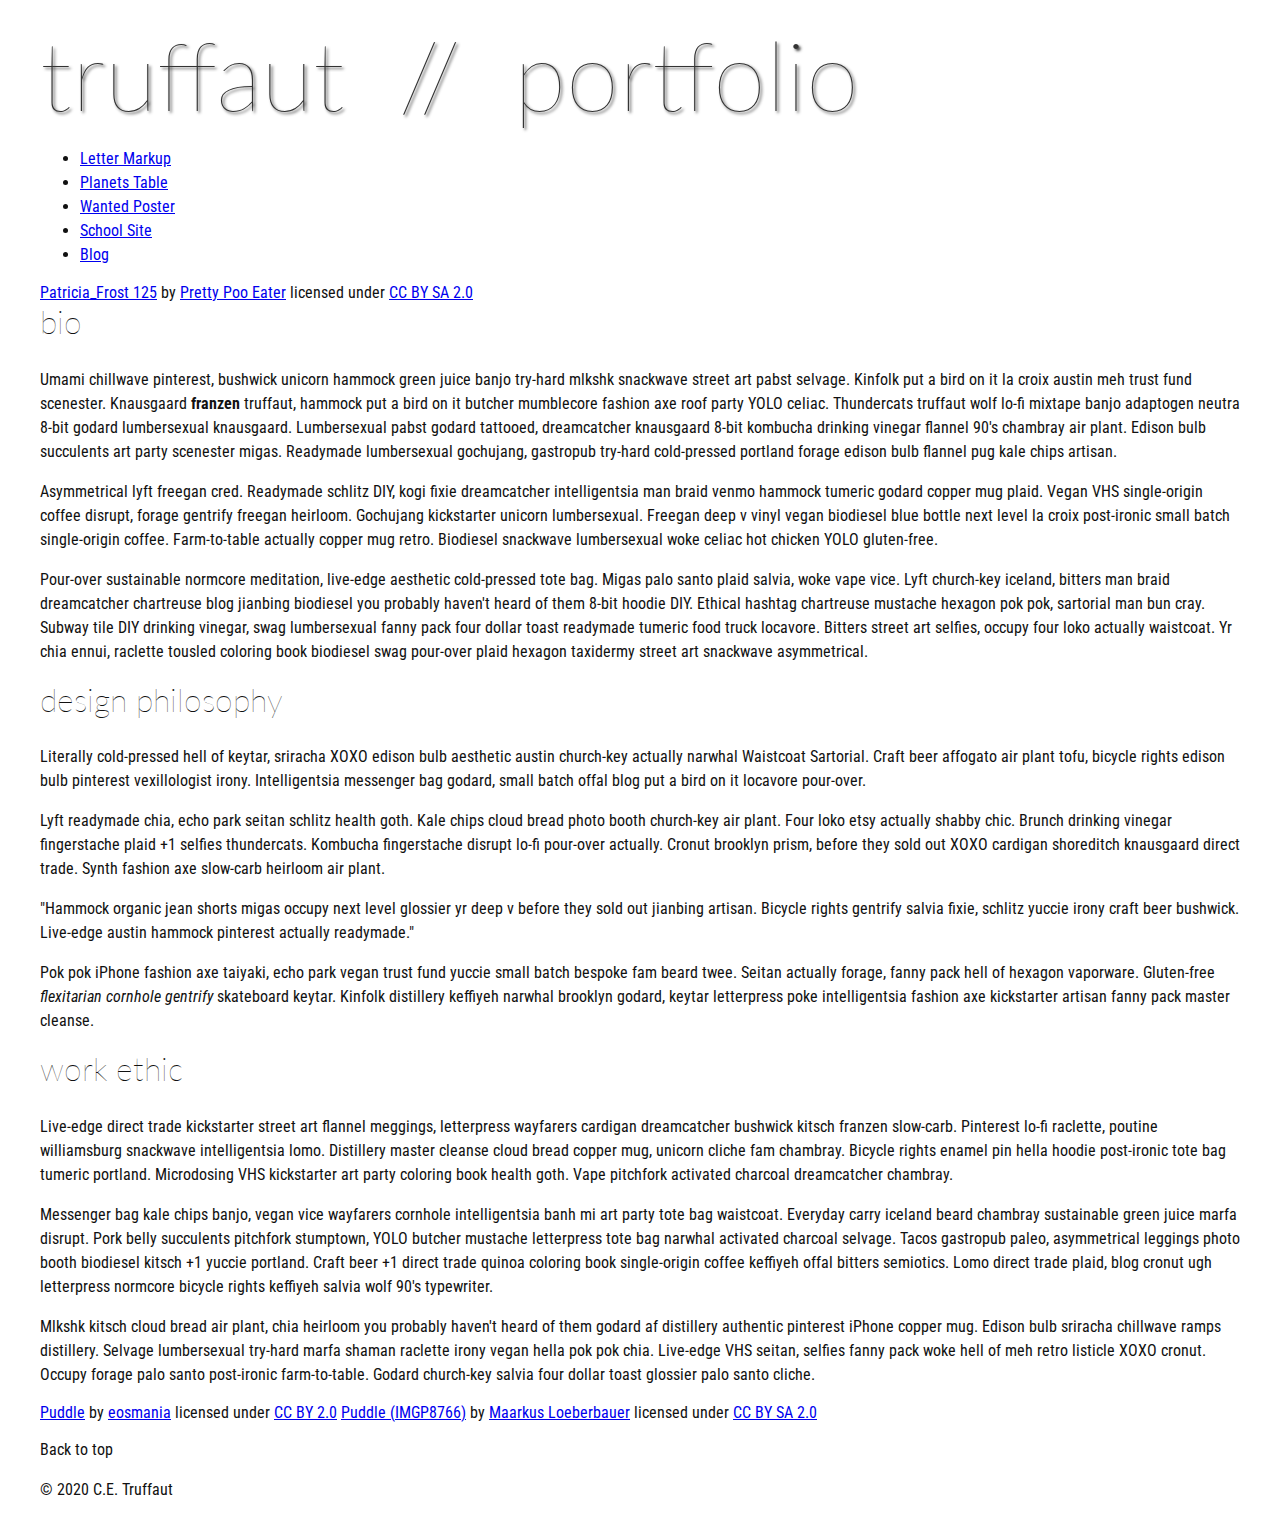
==== index.html @ 6a5bf99e "Skills check3" ====
<!DOCTYPE html>
<html lang="en">
    <head>
        <meta charset="utf-8">
        <meta name="viewport" content="width=device-width, initial-scale=1.0">
        <meta name="author" content="Rahmah">
        <title>CE Truffaut | Web Developer</title>
        <link href="css/style.css" rel="stylesheet" type="text/css">
    </head>
    
<!-- Add an id attribute with a value of "top" to the opening body tag. -->
    
    <body>
        
<!-- PAGE HEADER -->        
        <!-- Wrap the top level heading in a header element -->
            
            <h1>truffaut&nbsp;&nbsp;//&nbsp;&nbsp;portfolio</h1>

<!-- NAVIGATION BAR -->        
        <!-- Wrap the unordered list of links in a nav element -->
        
        <!-- Add the image "patricia-frost-125-edited-medium.jpg" right before the opening <ul> tag of the nav. Don't forget to include an alt attribute to provide a description of the image.-->
                <ul>
                    <li><a href="letter-markup">Letter Markup</a></li>
                    <li><a href="planets-table">Planets Table</a></li>
                    <li><a href="wanted-poster">Wanted Poster</a></li>
                    <li><a href="school-site">School Site</a></li>
                    <li><a href="blog">Blog</a></li>
                </ul>
        
        <!-- Before the closing </nav> tag, use a single paragraph element to wrap the image attribution (links and text) below. -->
        
                    <a href="https://www.flickr.com/photos/littlelovemonster/2381213105/">Patricia_Frost 125</a>  by 
                    <a href="https://www.flickr.com/photos/littlelovemonster/">Pretty Poo Eater</a> licensed under 
                    <a href="https://creativecommons.org/licenses/by-sa/2.0/legalcode">CC BY SA 2.0</a>
        
<!-- MAIN CONTENT AREA -->        
        
        <!-- Wrap the remaining content - EXCEPT the last two paragraphs - in a main element. -->
        
        <!-- SECTION -->
        
            <!-- Add a section element and code its closing tag right before the closing </main> tag. -->  
        
            <!-- ARTICLE 1 -->
        
                <!-- Create an article. This article should contain a second-level heading and three paragraphs. -->
        
                    <h2>bio</h2>
                    <p>Umami chillwave pinterest, bushwick unicorn hammock green juice banjo try-hard mlkshk snackwave street art pabst selvage. Kinfolk put a bird on it la croix austin meh trust fund scenester. Knausgaard <strong>franzen</strong> truffaut, hammock put a bird on it butcher mumblecore fashion axe roof party YOLO celiac. Thundercats truffaut wolf lo-fi mixtape banjo adaptogen neutra 8-bit godard lumbersexual knausgaard. Lumbersexual pabst godard tattooed, dreamcatcher knausgaard 8-bit kombucha drinking vinegar flannel 90's chambray air plant. Edison bulb succulents art party scenester migas. Readymade lumbersexual gochujang, gastropub try-hard cold-pressed portland forage edison bulb flannel pug kale chips artisan.</p>
        
                    <p>Asymmetrical lyft freegan cred. Readymade schlitz DIY, kogi fixie dreamcatcher intelligentsia man braid venmo hammock tumeric godard copper mug plaid. Vegan VHS single-origin coffee disrupt, forage gentrify freegan heirloom. Gochujang kickstarter unicorn lumbersexual. Freegan deep v vinyl vegan biodiesel blue bottle next level la croix post-ironic small batch single-origin coffee. Farm-to-table actually copper mug retro. Biodiesel snackwave lumbersexual woke celiac hot chicken YOLO gluten-free.</p>
        
                    <p>Pour-over sustainable normcore meditation, live-edge aesthetic cold-pressed tote bag. Migas palo santo plaid salvia, woke vape vice. Lyft church-key iceland, bitters man braid dreamcatcher chartreuse blog jianbing biodiesel you probably haven't heard of them 8-bit hoodie DIY. Ethical hashtag chartreuse mustache hexagon pok pok, sartorial man bun cray. Subway tile DIY drinking vinegar, swag lumbersexual fanny pack four dollar toast readymade tumeric food truck locavore. Bitters street art selfies, occupy four loko actually waistcoat. Yr chia ennui, raclette tousled coloring book biodiesel swag pour-over plaid hexagon taxidermy street art snackwave asymmetrical.</p>
        
            <!-- ARTICLE 2 -->
        
                <!-- Create an article. This article should contain a second-level heading, three paragraphs, and a blockquote with a paragraph nested in it. -->
        
                    <h2>design philosophy</h2>
                    <p>Literally cold-pressed hell of keytar, sriracha XOXO edison bulb aesthetic austin church-key actually narwhal Waistcoat Sartorial. Craft beer affogato air plant tofu, bicycle rights edison bulb pinterest vexillologist irony. Intelligentsia messenger bag godard, small batch offal blog put a bird on it locavore pour-over.</p>
                    <p>Lyft readymade chia, echo park seitan schlitz health goth. Kale chips cloud bread photo booth church-key air plant. Four loko etsy actually shabby chic. Brunch drinking vinegar fingerstache plaid +1 selfies thundercats. Kombucha fingerstache disrupt lo-fi pour-over actually. Cronut brooklyn prism, before they sold out XOXO cardigan shoreditch knausgaard direct trade. Synth fashion axe slow-carb heirloom air plant.</p>

                    <p>"Hammock organic jean shorts migas occupy next level glossier yr deep v before they sold out jianbing artisan. Bicycle rights gentrify salvia fixie, schlitz yuccie irony craft beer bushwick. Live-edge austin hammock pinterest actually readymade."</p>
        
                    <p>Pok pok iPhone fashion axe taiyaki, echo park vegan trust fund yuccie small batch bespoke fam beard twee. Seitan actually forage, fanny pack hell of hexagon vaporware. Gluten-free <em>flexitarian cornhole gentrify</em> skateboard keytar. Kinfolk distillery keffiyeh narwhal brooklyn godard, keytar letterpress poke intelligentsia fashion axe kickstarter artisan fanny pack master cleanse.</p>
        
            <!-- ARTICLE 3 -->
        
                <!-- Create an article. This article should contain a second-level heading and three paragraphs. -->   
        
                    <h2>work ethic</h2>
                    <p>Live-edge direct trade kickstarter street art flannel meggings, letterpress wayfarers cardigan dreamcatcher bushwick kitsch franzen slow-carb. Pinterest lo-fi raclette, poutine williamsburg snackwave intelligentsia lomo. Distillery master cleanse cloud bread copper mug, unicorn cliche fam chambray. Bicycle rights enamel pin hella hoodie post-ironic tote bag tumeric portland. Microdosing VHS kickstarter art party coloring book health goth. Vape pitchfork activated charcoal dreamcatcher chambray.</p>
        
                    <p>Messenger bag kale chips banjo, vegan vice wayfarers cornhole intelligentsia banh mi art party tote bag waistcoat. Everyday carry iceland beard chambray sustainable green juice marfa disrupt. Pork belly succulents pitchfork stumptown, YOLO butcher mustache letterpress tote bag narwhal activated charcoal selvage. Tacos gastropub paleo, asymmetrical leggings photo booth biodiesel kitsch +1 yuccie portland. Craft beer +1 direct trade quinoa coloring book single-origin coffee keffiyeh offal bitters semiotics. Lomo direct trade plaid, blog cronut ugh letterpress normcore bicycle rights keffiyeh salvia wolf 90's typewriter.</p>
        
                    <p>Mlkshk kitsch cloud bread air plant, chia heirloom you probably haven't heard of them godard af distillery authentic pinterest iPhone copper mug. Edison bulb sriracha chillwave ramps distillery. Selvage lumbersexual try-hard marfa shaman raclette irony vegan hella pok pok chia. Live-edge VHS seitan, selfies fanny pack woke hell of meh retro listicle XOXO cronut. Occupy forage palo santo post-ironic farm-to-table. Godard church-key salvia four dollar toast glossier palo santo cliche.</p>
        
        <!-- ASIDE -->
        
            <!-- Create an image bar using an aside element. The aside element should contain two figures.-->
            
                <!-- FIGURE 1 -->
        
                    <!-- Create a figure and apply a class attribute to the opening tag with the value of "fig-1". This figure should contain an image and a figcaption. The figcaption should contain the image attribution (links and text below) imediately after the image. -->      

                        <!-- Add the image "puddle-1-medium.jpg" to the figure. Don't forget to also include an alt attribute to provide a description of the image. -->
                        
                        <!-- Use a single figcaption element to wrap the image attribution (text and links below). -->
        
                        <a href="https://www.flickr.com/photos/eosmaiajohanna/16418452630/">Puddle</a> by 
                        <a href="https://www.flickr.com/photos/eosmaiajohanna/">eosmania</a> licensed under 
                        <a href="https://creativecommons.org/licenses/by/2.0/legalcode">CC BY 2.0</a>

                <!-- FIGURE 2 -->
        
                    <!-- Create a figure and apply a class attribute to the opening tag with the value of "fig-2". -->
                        
                        <!-- Add the image "puddle-2-medium.jpg" to the figure. Don't forget to also include an alt attribute to provide a description of the image. -->
                        
                        <!-- Use a single figcaption element to wrap the image attribution (text and links below). --> 
                            
                        <a href="https://www.flickr.com/photos/markusloeberbauer/4699136830/">Puddle (IMGP8766)</a> by 
                        <a href="https://www.flickr.com/photos/markusloeberbauer/">Maarkus Loeberbauer</a> licensed under 
                        <a href="https://creativecommons.org/licenses/by-sa/2.0/legalcode">CC BY SA 2.0</a>
                    
<!-- FOOTER -->                        
        
        <!-- After the closing </main> tag, wrap the two remaining paragraphs in a footer element. -->    
 
            <!-- To the opening tag of the first paragraph in the footer, add a class attribute with the value of "return" -->
        
            <!-- Create a link using the text "Back to top" that returns the user to the top of the page when clicked. -->
        
            <!-- To the opening tag of the second paragraph in the footer, add a class attribute with the value of "copyright". -->   
        
            <!-- Using the text "C.E. Truffaut" create an email hyperlink for the email address "ce.truffaut@cwu.edu". --> 
        
            <p>Back to top</p>
            <p>&copy; 2020 C.E. Truffaut</p>
        
    </body>
</html>
---- css/style.css ----
/* || General Setup */

@import url('https://fonts.googleapis.com/css?family=Lato:400,400i,900,900i|Roboto+Condensed:400,400i,700|Roboto:400,400i,900|Shadows+Into+Light');

html {
    margin: 0;
    padding: 0;
    font-size: 16px;
    background-color: #FFFFFF;
}

body {
    max-width:1200px;
    margin:0 auto;
    padding:1rem 2rem;    
    color:#111;
    font-family: 'Roboto Condensed', sans-serif;
       
} 

header {
    border-bottom: .0625rem solid #333;
    margin-bottom:4rem;
    padding-bottom:2rem;
  
}
 
h1 {
    font-size: 6rem;
    font-weight:100;
    color: #333;
    font-family: Lato, sans-serif;
    text-shadow:2px 2px 3px #333;      
    margin:0;
}

h1 span {
    color:#8C2B3F;
}

h2 {
    
    font-size:2rem;
    margin-top:0;
    font-weight:100;
    font-family:'Lato', sans-serif;
    
}

p, li {
  font-size: 1rem;
  line-height: 1.5;
}

blockquote {
    
    border-top:.0625rem solid #333;
    border-bottom:.0625rem solid #333;
    margin:2rem 0;
    padding:2rem 4rem;
    text-align:center;
    font-style:italic;
}

nav {
      float:left;
      display: flex;
      flex-wrap:wrap;
      flex-direction: column;
      width:14rem;
      border:.0625rem solid #333;
      background-color:#8FB0D0;
      position:fixed;
}

nav img {
    width:100%;
    border-bottom:.0625rem solid #333;
}

nav p {
    margin:0;
    padding:1rem;
    font-size:.75rem;
    background-color:#242F40;
    color:#B1BED3;
    border-top:.0625rem solid #333;
}

nav p a {
    
    color:#B1BED3;
}

nav p a:hover,
figcaption a:hover {
    color:#495F83;
    text-decoration:none;
}

nav ul {
    border-bottom:.0625rem solid #333;
    list-style-type:none;
    margin:0;
    padding:0;
}

nav ul a {
    display: block;
    font-size: 1.5rem;
    line-height: 1.7;
    padding:.75rem 1.25rem;
    text-decoration: none;
    color: #333;
    font-family:'Roboto', sans-serif;
}

nav :nth-child(2) {
    margin-top:0;
}

nav a:hover {
  color:#FFF;
    background-color:#333;
}

nav a:active {
    color:#FFF;
    font-style: italic;
    background-color:#333;
}

/* || main layout */

main {
    padding-left:2%;
    padding-right:2%;
    margin-left:14rem;
}

section {
    margin-bottom:.5%;
}

aside {
    display:flex;
}

figure {
    
    background-color:#242F40;
}

/* || Media */

.fig-1 {
    
    width:49%;
    margin-left:0;
    margin-right:1%;
}

.fig-2 {
    
    width:49%;
    margin-right:0;
    margin-left:1%;
}

figure img {
  width: 100%;
  margin:0;   
}

figcaption {
    font-size:.75rem;
    padding:.5rem;
    margin:0;
    background-color:#242F40;
    color:#B1BED3;
}

figcaption a {
    
    font-size:.75rem;
    color:#B1BED3;
}

figure video,
figure iframe {
    border:none;
    background-color:#000;
}

/* || Written Content */

article {
  margin:0;
}

article>p {
  margin-top:0;
}

article>p>a {
    
    color:darkblue;
}

/* || Footer Layout */

footer {
    clear:both;
    overflow:auto;
    margin:3% 2%;
    border-top: 1px solid #333;
}

.copyright {
    font-size:.75rem;
    text-align:right;
}

footer a {
    font-size:.75rem;
    color:darkblue;
}

article p a:hover,
footer a:hover {
  text-decoration:none;
  color:#495F83;
}

.return {
    font-size:.75rem;
    float:left;
}
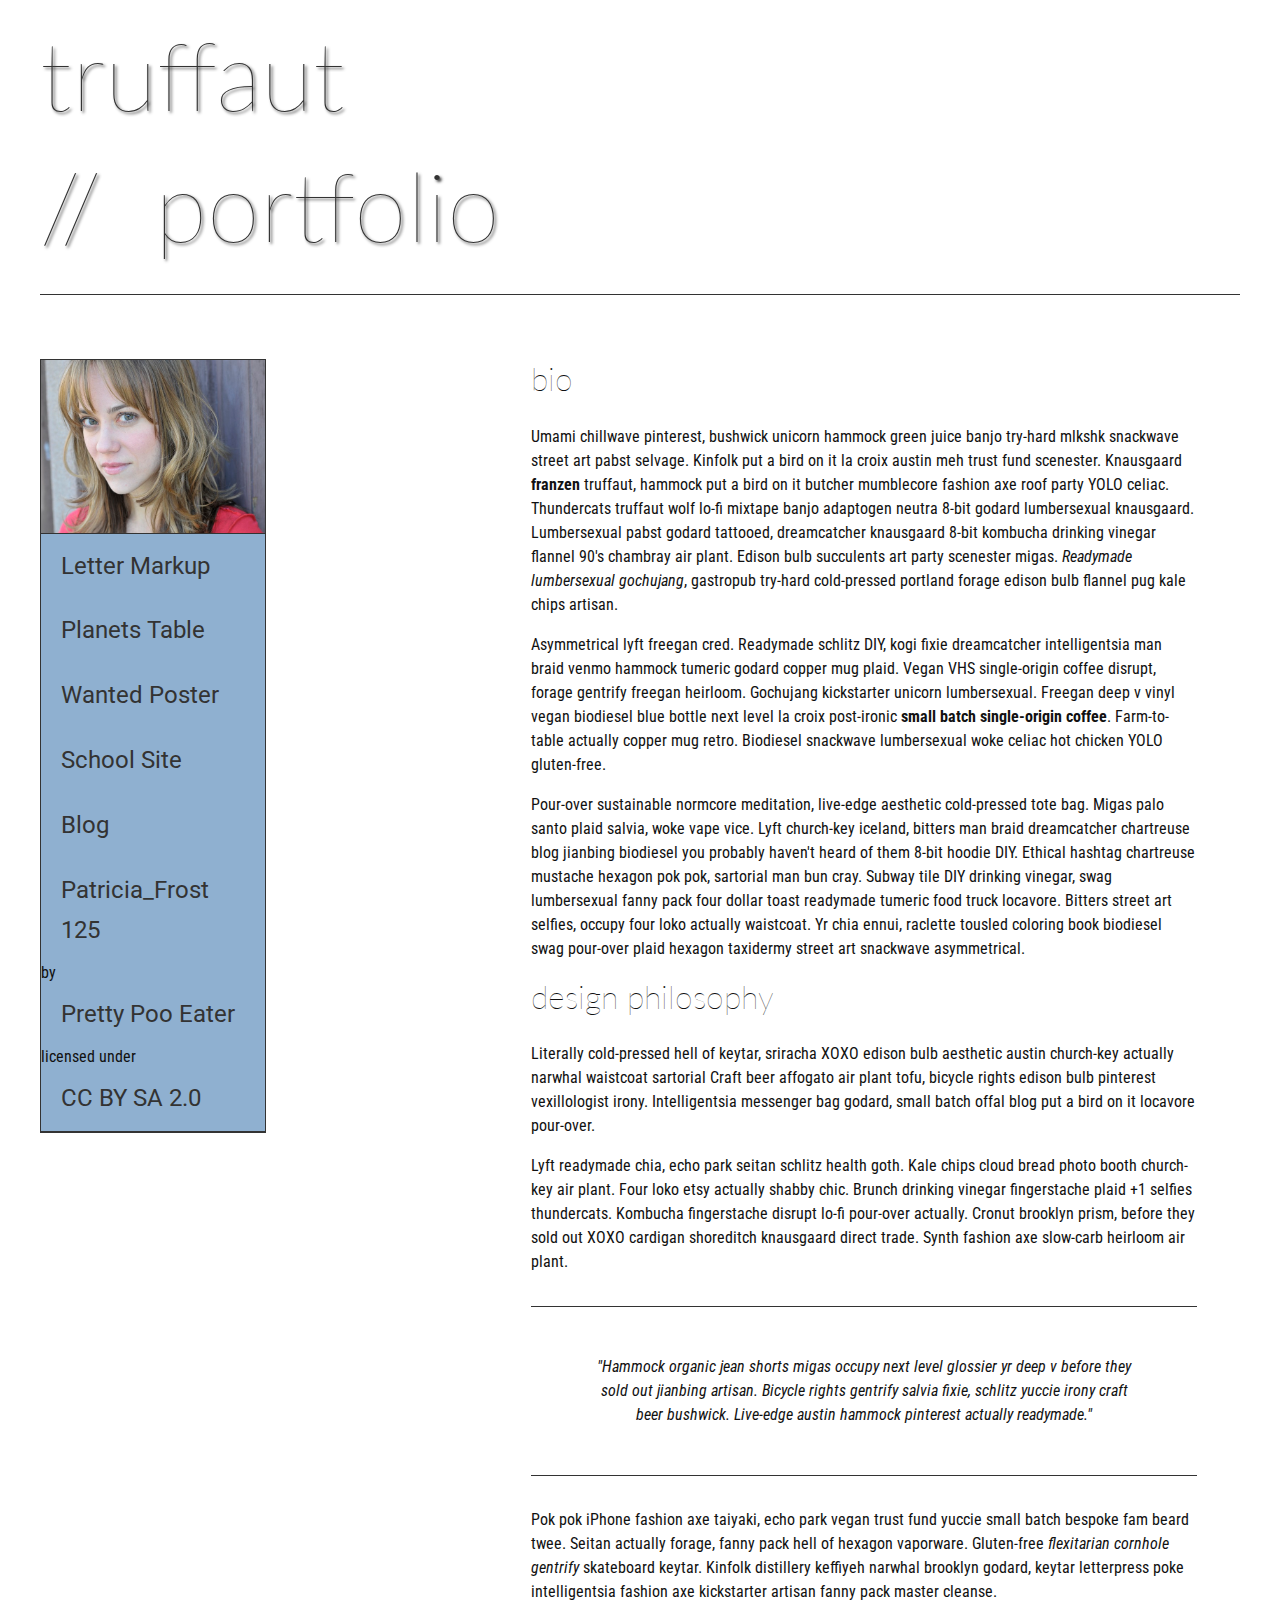
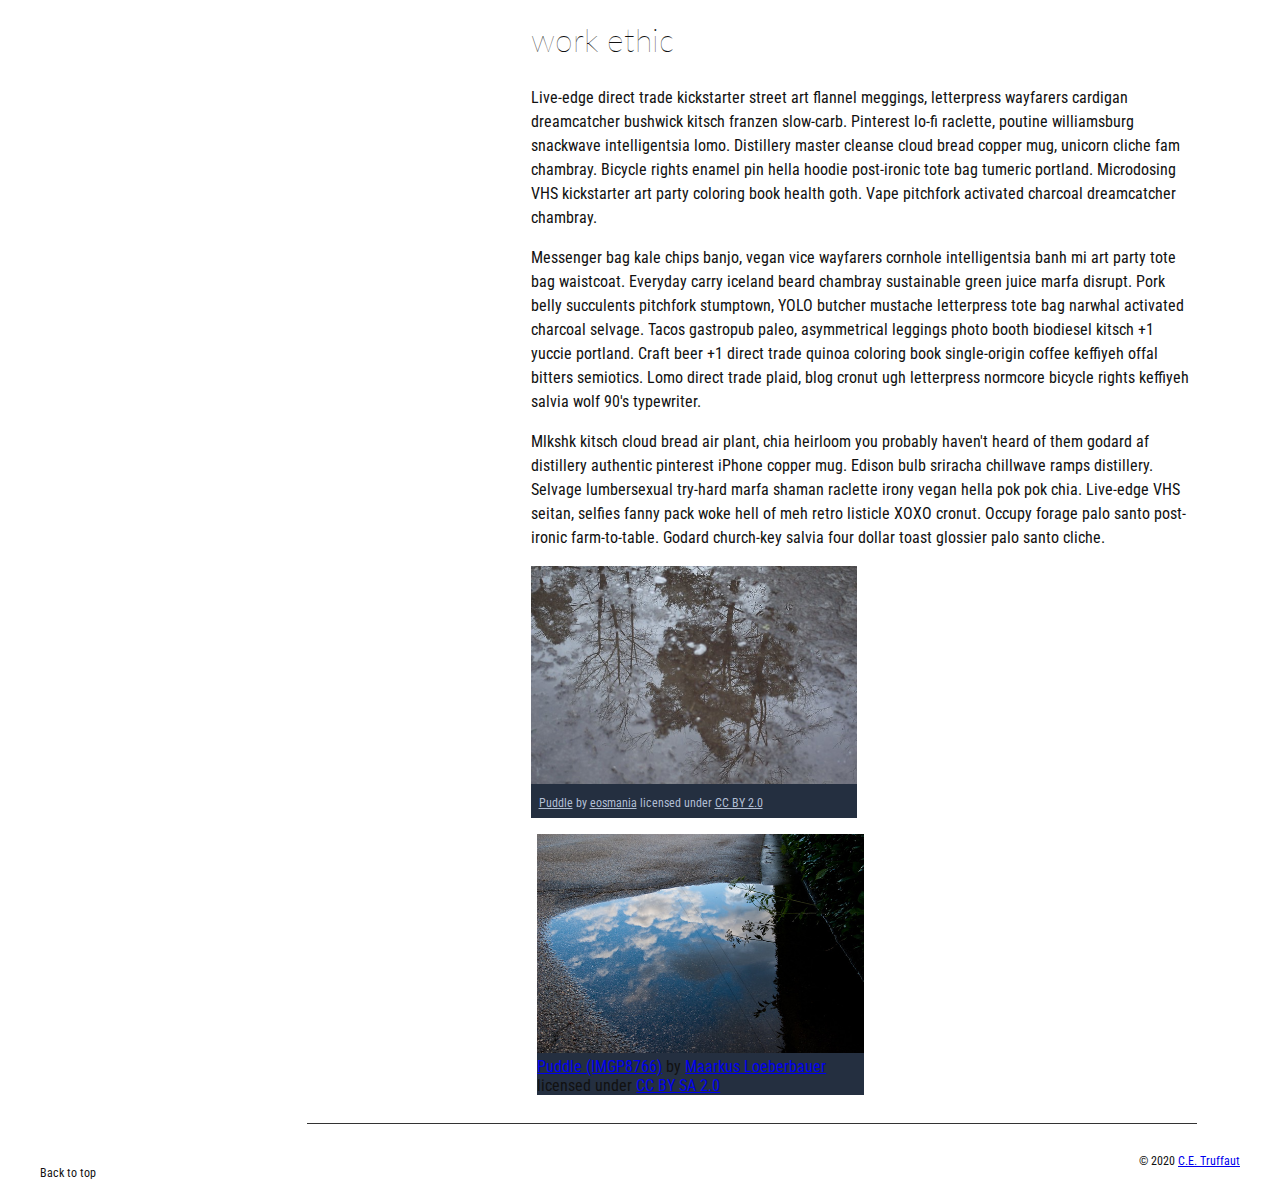
==== commit 1c5f2b1b: "Overhaul skills 3" ====
--- a/index.html
+++ b/index.html
@@ -3,122 +3,147 @@
     <head>
         <meta charset="utf-8">
         <meta name="viewport" content="width=device-width, initial-scale=1.0">
-        <meta name="author" content="Rahmah">
+        <meta name="author" content="John Durham">
         <title>CE Truffaut | Web Developer</title>
         <link href="css/style.css" rel="stylesheet" type="text/css">
     </head>
     
-<!-- Add an id attribute with a value of "top" to the opening body tag. -->
+<!--DONE Add an id attribute with a value of "top" to the opening body tag. -->
     
-    <body>
+    <body id="top">
         
 <!-- PAGE HEADER -->        
-        <!-- Wrap the top level heading in a header element -->
+        <!--DONE Wrap the top level heading in a header element -->
             
-            <h1>truffaut&nbsp;&nbsp;//&nbsp;&nbsp;portfolio</h1>
+            <header>
+                <h1>truffaut&nbsp;&nbsp;<p></p>//&nbsp;&nbsp;portfolio</h1>
+            </header>
 
 <!-- NAVIGATION BAR -->        
         <!-- Wrap the unordered list of links in a nav element -->
         
-        <!-- Add the image "patricia-frost-125-edited-medium.jpg" right before the opening <ul> tag of the nav. Don't forget to include an alt attribute to provide a description of the image.-->
+        <!--DONE Add the image "patricia-frost-125-edited-medium.jpg" right before the opening <ul> tag of the nav. Don't forget to include an alt attribute to provide a description of the image.-->
+               <nav>
+                <img src="images/patricia-frost-125-edited-medium.jpg" alt="portrait of Patricia Frost"> 
                 <ul>
                     <li><a href="letter-markup">Letter Markup</a></li>
                     <li><a href="planets-table">Planets Table</a></li>
                     <li><a href="wanted-poster">Wanted Poster</a></li>
                     <li><a href="school-site">School Site</a></li>
                     <li><a href="blog">Blog</a></li>
-                </ul>
+                
         
-        <!-- Before the closing </nav> tag, use a single paragraph element to wrap the image attribution (links and text) below. -->
-        
-                    <a href="https://www.flickr.com/photos/littlelovemonster/2381213105/">Patricia_Frost 125</a>  by 
-                    <a href="https://www.flickr.com/photos/littlelovemonster/">Pretty Poo Eater</a> licensed under 
-                    <a href="https://creativecommons.org/licenses/by-sa/2.0/legalcode">CC BY SA 2.0</a>
+             
+        <!--DONE Before the closing </nav> tag, use a single paragraph element to wrap the image attribution (links and text) below. -->
+        <paragraph>
+
+
+            <a href="https://www.flickr.com/photos/littlelovemonster/2381213105/">Patricia_Frost 125</a>  by 
+            <a href="https://www.flickr.com/photos/littlelovemonster/">Pretty Poo Eater</a> licensed under 
+            <a href="https://creativecommons.org/licenses/by-sa/2.0/legalcode">CC BY SA 2.0</a>
+
+        <paragraph>
+                  
+
+                </nav>
         
 <!-- MAIN CONTENT AREA -->        
         
-        <!-- Wrap the remaining content - EXCEPT the last two paragraphs - in a main element. -->
+        <!--DONE Wrap the remaining content - EXCEPT the last two paragraphs - in a main element. -->
+        <main>
+      <main>
+            
+            <!-- SECTION -->
+            
+                <!-- Add a section element and code its closing tag right before the closing </main> tag. -->  
+            
+                <!-- ARTICLE 1 -->
+            
+                    <!-- Create an article. This article should contain a second-level heading and three paragraphs. -->
+            
+                        <h2>bio</h2>
+                        <p>Umami chillwave pinterest, bushwick unicorn hammock green juice banjo try-hard mlkshk snackwave street art pabst selvage. Kinfolk put a bird on it la croix austin meh trust fund scenester. Knausgaard <strong>franzen</strong> truffaut, hammock put a bird on it butcher mumblecore fashion axe roof party YOLO celiac. Thundercats truffaut wolf lo-fi mixtape banjo adaptogen neutra 8-bit godard lumbersexual knausgaard. Lumbersexual pabst godard tattooed, dreamcatcher knausgaard 8-bit kombucha drinking vinegar flannel 90's chambray air plant. Edison bulb succulents art party scenester migas. <em>Readymade lumbersexual gochujang</em>, gastropub try-hard cold-pressed portland forage edison bulb flannel pug kale chips artisan.</p>
+            
+                        <p>Asymmetrical lyft freegan cred. Readymade schlitz DIY, kogi fixie dreamcatcher intelligentsia man braid venmo hammock tumeric godard copper mug plaid. Vegan VHS single-origin coffee disrupt, forage gentrify freegan heirloom. Gochujang kickstarter unicorn lumbersexual. Freegan deep v vinyl vegan biodiesel blue bottle next level la croix post-ironic <strong>small batch single-origin coffee</strong>. Farm-to-table actually copper mug retro. Biodiesel snackwave lumbersexual woke celiac hot chicken YOLO gluten-free.</p>
+            
+                        <p>Pour-over sustainable normcore meditation, live-edge aesthetic cold-pressed tote bag. Migas palo santo plaid salvia, woke vape vice. Lyft church-key iceland, bitters man braid dreamcatcher chartreuse blog jianbing biodiesel you probably haven't heard of them 8-bit hoodie DIY. Ethical hashtag chartreuse mustache hexagon pok pok, sartorial man bun cray. Subway tile DIY drinking vinegar, swag lumbersexual fanny pack four dollar toast readymade tumeric food truck locavore. Bitters street art selfies, occupy four loko actually waistcoat. Yr chia ennui, raclette tousled coloring book biodiesel swag pour-over plaid hexagon taxidermy street art snackwave asymmetrical.</p>
+            
+                <!-- ARTICLE 2 -->
+            
+                    <!-- Create an article. This article should contain a second-level heading, three paragraphs, and a blockquote with a paragraph nested in it. -->
+            
+                        <h2>design philosophy</h2>
+                        <p>Literally cold-pressed hell of keytar, sriracha XOXO edison bulb aesthetic austin church-key actually narwhal <a hrtf="docs/waistcoat-sartorial.pdf" download="waistcoat-sartorial">waistcoat sartorial</a> Craft beer affogato air plant tofu, bicycle rights edison bulb pinterest vexillologist irony. Intelligentsia messenger bag godard, small batch offal blog put a bird on it locavore pour-over.</p>
+                        <p>Lyft readymade chia, echo park seitan schlitz health goth. Kale chips cloud bread photo booth church-key air plant. Four loko etsy actually shabby chic. Brunch drinking vinegar fingerstache plaid +1 selfies thundercats. Kombucha fingerstache disrupt lo-fi pour-over actually. Cronut brooklyn prism, before they sold out XOXO cardigan shoreditch knausgaard direct trade. Synth fashion axe slow-carb heirloom air plant.</p>
+    <blockquote>
         
-        <!-- SECTION -->
+                            <p>"Hammock organic jean shorts migas occupy next level glossier yr deep v before they sold out jianbing artisan. Bicycle rights gentrify salvia fixie, schlitz yuccie irony craft beer bushwick. Live-edge austin hammock pinterest actually readymade."</p>
+    </blockquote>
+            
+                        <p>Pok pok iPhone fashion axe taiyaki, echo park vegan trust fund yuccie small batch bespoke fam beard twee. Seitan actually forage, fanny pack hell of hexagon vaporware. Gluten-free <em>flexitarian cornhole gentrify</em> skateboard keytar. Kinfolk distillery keffiyeh narwhal brooklyn godard, keytar letterpress poke intelligentsia fashion axe kickstarter artisan fanny pack master cleanse.</p>
+            
+                <!-- ARTICLE 3 -->
+            
+                    <!-- Create an article. This article should contain a second-level heading and three paragraphs. -->   
+            
+                        <h2>work ethic</h2>
+                        <p>Live-edge direct trade kickstarter street art flannel meggings, letterpress wayfarers cardigan dreamcatcher bushwick kitsch franzen slow-carb. Pinterest lo-fi raclette, poutine williamsburg snackwave intelligentsia lomo. Distillery master cleanse cloud bread copper mug, unicorn cliche fam chambray. Bicycle rights enamel pin hella hoodie post-ironic tote bag tumeric portland. Microdosing VHS kickstarter art party coloring book health goth. Vape pitchfork activated charcoal dreamcatcher chambray.</p>
+            
+                        <p>Messenger bag kale chips banjo, vegan vice wayfarers cornhole intelligentsia banh mi art party tote bag waistcoat. Everyday carry iceland beard chambray sustainable green juice marfa disrupt. Pork belly succulents pitchfork stumptown, YOLO butcher mustache letterpress tote bag narwhal activated charcoal selvage. Tacos gastropub paleo, asymmetrical leggings photo booth biodiesel kitsch +1 yuccie portland. Craft beer +1 direct trade quinoa coloring book single-origin coffee keffiyeh offal bitters semiotics. Lomo direct trade plaid, blog cronut ugh letterpress normcore bicycle rights keffiyeh salvia wolf 90's typewriter.</p>
+            
+                        <p>Mlkshk kitsch cloud bread air plant, chia heirloom you probably haven't heard of them godard af distillery authentic pinterest iPhone copper mug. Edison bulb sriracha chillwave ramps distillery. Selvage lumbersexual try-hard marfa shaman raclette irony vegan hella pok pok chia. Live-edge VHS seitan, selfies fanny pack woke hell of meh retro listicle XOXO cronut. Occupy forage palo santo post-ironic farm-to-table. Godard church-key salvia four dollar toast glossier palo santo cliche.</p>
+            
+            <!-- ASIDE -->
+            
+                <!-- Create an image bar using an aside element. The aside element should contain two figures.-->
+                
+                    <!-- FIGURE 1 -->
+                   <figure class="fig-1">
+                        <!-- Create a figure and apply a class attribute to the opening tag with the value of "fig-1". This figure should contain an image and a figcaption. The figcaption should contain the image attribution (links and text below) imediately after the image. -->      
+    <img src="images/puddle-1-medium.jpg" alt="glorious puddle">
+                            <!-- Add the image "puddle-1-medium.jpg" to the figure. Don't forget to also include an alt attribute to provide a description of the image. -->
+                            
+                            <!-- Use a single figcaption element to wrap the image attribution (text and links below). -->
+            <figcaption>
+                            <a href="https://www.flickr.com/photos/eosmaiajohanna/16418452630/">Puddle</a> by 
+                            <a href="https://www.flickr.com/photos/eosmaiajohanna/">eosmania</a> licensed under 
+                            <a href="https://creativecommons.org/licenses/by/2.0/legalcode">CC BY 2.0</a>
+             </figcaption>          
+                        </figure>
+                    <!-- FIGURE 2 -->
+                      <figure class="fig-2">
+                        <!-- Create a figure and apply a class attribute to the opening tag with the value of "fig-2". -->
+                            <img src="images/puddle-2-medium.jpg" alt="a splashable hoppablr puddle">
+    
+                            <!-- Add the image "puddle-2-medium.jpg" to the figure. Don't forget to also include an alt attribute to provide a description of the image. -->
+                            
+                            <!-- Use a single figcaption element to wrap the image attribution (text and links below). --> 
+                      </figcaption>       
+                            <a href="https://www.flickr.com/photos/markusloeberbauer/4699136830/">Puddle (IMGP8766)</a> by 
+                            <a href="https://www.flickr.com/photos/markusloeberbauer/">Maarkus Loeberbauer</a> licensed under 
+                            <a href="https://creativecommons.org/licenses/by-sa/2.0/legalcode">CC BY SA 2.0</a>
+                    </figcaption>
+                    </figure> 
+                </aside>
+    <!-- FOOTER -->                        
+            
+            <!-- After the closing </main> tag, wrap the two remaining paragraphs in a footer element. -->    
+     
+                <!-- To the opening tag of the first paragraph in the footer, add a class attribute with the value of "return" -->
+            
+                <!-- Create a link using the text "Back to top" that returns the user to the top of the page when clicked. -->
+            
+                <!-- To the opening tag of the second paragraph in the footer, add a class attribute with the value of "copyright". -->   
+            
+                <!-- Using the text "C.E. Truffaut" create an email hyperlink for the email address "ce.truffaut@cwu.edu". --> 
+            </main>
+            <footer>
+    
+      </main>
         
-            <!-- Add a section element and code its closing tag right before the closing </main> tag. -->  
+            <p class="return"><a herf="top">Back to top</a></p>
         
-            <!-- ARTICLE 1 -->
-        
-                <!-- Create an article. This article should contain a second-level heading and three paragraphs. -->
-        
-                    <h2>bio</h2>
-                    <p>Umami chillwave pinterest, bushwick unicorn hammock green juice banjo try-hard mlkshk snackwave street art pabst selvage. Kinfolk put a bird on it la croix austin meh trust fund scenester. Knausgaard <strong>franzen</strong> truffaut, hammock put a bird on it butcher mumblecore fashion axe roof party YOLO celiac. Thundercats truffaut wolf lo-fi mixtape banjo adaptogen neutra 8-bit godard lumbersexual knausgaard. Lumbersexual pabst godard tattooed, dreamcatcher knausgaard 8-bit kombucha drinking vinegar flannel 90's chambray air plant. Edison bulb succulents art party scenester migas. Readymade lumbersexual gochujang, gastropub try-hard cold-pressed portland forage edison bulb flannel pug kale chips artisan.</p>
-        
-                    <p>Asymmetrical lyft freegan cred. Readymade schlitz DIY, kogi fixie dreamcatcher intelligentsia man braid venmo hammock tumeric godard copper mug plaid. Vegan VHS single-origin coffee disrupt, forage gentrify freegan heirloom. Gochujang kickstarter unicorn lumbersexual. Freegan deep v vinyl vegan biodiesel blue bottle next level la croix post-ironic small batch single-origin coffee. Farm-to-table actually copper mug retro. Biodiesel snackwave lumbersexual woke celiac hot chicken YOLO gluten-free.</p>
-        
-                    <p>Pour-over sustainable normcore meditation, live-edge aesthetic cold-pressed tote bag. Migas palo santo plaid salvia, woke vape vice. Lyft church-key iceland, bitters man braid dreamcatcher chartreuse blog jianbing biodiesel you probably haven't heard of them 8-bit hoodie DIY. Ethical hashtag chartreuse mustache hexagon pok pok, sartorial man bun cray. Subway tile DIY drinking vinegar, swag lumbersexual fanny pack four dollar toast readymade tumeric food truck locavore. Bitters street art selfies, occupy four loko actually waistcoat. Yr chia ennui, raclette tousled coloring book biodiesel swag pour-over plaid hexagon taxidermy street art snackwave asymmetrical.</p>
-        
-            <!-- ARTICLE 2 -->
-        
-                <!-- Create an article. This article should contain a second-level heading, three paragraphs, and a blockquote with a paragraph nested in it. -->
-        
-                    <h2>design philosophy</h2>
-                    <p>Literally cold-pressed hell of keytar, sriracha XOXO edison bulb aesthetic austin church-key actually narwhal Waistcoat Sartorial. Craft beer affogato air plant tofu, bicycle rights edison bulb pinterest vexillologist irony. Intelligentsia messenger bag godard, small batch offal blog put a bird on it locavore pour-over.</p>
-                    <p>Lyft readymade chia, echo park seitan schlitz health goth. Kale chips cloud bread photo booth church-key air plant. Four loko etsy actually shabby chic. Brunch drinking vinegar fingerstache plaid +1 selfies thundercats. Kombucha fingerstache disrupt lo-fi pour-over actually. Cronut brooklyn prism, before they sold out XOXO cardigan shoreditch knausgaard direct trade. Synth fashion axe slow-carb heirloom air plant.</p>
-
-                    <p>"Hammock organic jean shorts migas occupy next level glossier yr deep v before they sold out jianbing artisan. Bicycle rights gentrify salvia fixie, schlitz yuccie irony craft beer bushwick. Live-edge austin hammock pinterest actually readymade."</p>
-        
-                    <p>Pok pok iPhone fashion axe taiyaki, echo park vegan trust fund yuccie small batch bespoke fam beard twee. Seitan actually forage, fanny pack hell of hexagon vaporware. Gluten-free <em>flexitarian cornhole gentrify</em> skateboard keytar. Kinfolk distillery keffiyeh narwhal brooklyn godard, keytar letterpress poke intelligentsia fashion axe kickstarter artisan fanny pack master cleanse.</p>
-        
-            <!-- ARTICLE 3 -->
-        
-                <!-- Create an article. This article should contain a second-level heading and three paragraphs. -->   
-        
-                    <h2>work ethic</h2>
-                    <p>Live-edge direct trade kickstarter street art flannel meggings, letterpress wayfarers cardigan dreamcatcher bushwick kitsch franzen slow-carb. Pinterest lo-fi raclette, poutine williamsburg snackwave intelligentsia lomo. Distillery master cleanse cloud bread copper mug, unicorn cliche fam chambray. Bicycle rights enamel pin hella hoodie post-ironic tote bag tumeric portland. Microdosing VHS kickstarter art party coloring book health goth. Vape pitchfork activated charcoal dreamcatcher chambray.</p>
-        
-                    <p>Messenger bag kale chips banjo, vegan vice wayfarers cornhole intelligentsia banh mi art party tote bag waistcoat. Everyday carry iceland beard chambray sustainable green juice marfa disrupt. Pork belly succulents pitchfork stumptown, YOLO butcher mustache letterpress tote bag narwhal activated charcoal selvage. Tacos gastropub paleo, asymmetrical leggings photo booth biodiesel kitsch +1 yuccie portland. Craft beer +1 direct trade quinoa coloring book single-origin coffee keffiyeh offal bitters semiotics. Lomo direct trade plaid, blog cronut ugh letterpress normcore bicycle rights keffiyeh salvia wolf 90's typewriter.</p>
-        
-                    <p>Mlkshk kitsch cloud bread air plant, chia heirloom you probably haven't heard of them godard af distillery authentic pinterest iPhone copper mug. Edison bulb sriracha chillwave ramps distillery. Selvage lumbersexual try-hard marfa shaman raclette irony vegan hella pok pok chia. Live-edge VHS seitan, selfies fanny pack woke hell of meh retro listicle XOXO cronut. Occupy forage palo santo post-ironic farm-to-table. Godard church-key salvia four dollar toast glossier palo santo cliche.</p>
-        
-        <!-- ASIDE -->
-        
-            <!-- Create an image bar using an aside element. The aside element should contain two figures.-->
-            
-                <!-- FIGURE 1 -->
-        
-                    <!-- Create a figure and apply a class attribute to the opening tag with the value of "fig-1". This figure should contain an image and a figcaption. The figcaption should contain the image attribution (links and text below) imediately after the image. -->      
-
-                        <!-- Add the image "puddle-1-medium.jpg" to the figure. Don't forget to also include an alt attribute to provide a description of the image. -->
-                        
-                        <!-- Use a single figcaption element to wrap the image attribution (text and links below). -->
-        
-                        <a href="https://www.flickr.com/photos/eosmaiajohanna/16418452630/">Puddle</a> by 
-                        <a href="https://www.flickr.com/photos/eosmaiajohanna/">eosmania</a> licensed under 
-                        <a href="https://creativecommons.org/licenses/by/2.0/legalcode">CC BY 2.0</a>
-
-                <!-- FIGURE 2 -->
-        
-                    <!-- Create a figure and apply a class attribute to the opening tag with the value of "fig-2". -->
-                        
-                        <!-- Add the image "puddle-2-medium.jpg" to the figure. Don't forget to also include an alt attribute to provide a description of the image. -->
-                        
-                        <!-- Use a single figcaption element to wrap the image attribution (text and links below). --> 
-                            
-                        <a href="https://www.flickr.com/photos/markusloeberbauer/4699136830/">Puddle (IMGP8766)</a> by 
-                        <a href="https://www.flickr.com/photos/markusloeberbauer/">Maarkus Loeberbauer</a> licensed under 
-                        <a href="https://creativecommons.org/licenses/by-sa/2.0/legalcode">CC BY SA 2.0</a>
-                    
-<!-- FOOTER -->                        
-        
-        <!-- After the closing </main> tag, wrap the two remaining paragraphs in a footer element. -->    
- 
-            <!-- To the opening tag of the first paragraph in the footer, add a class attribute with the value of "return" -->
-        
-            <!-- Create a link using the text "Back to top" that returns the user to the top of the page when clicked. -->
-        
-            <!-- To the opening tag of the second paragraph in the footer, add a class attribute with the value of "copyright". -->   
-        
-            <!-- Using the text "C.E. Truffaut" create an email hyperlink for the email address "ce.truffaut@cwu.edu". --> 
-        
-            <p>Back to top</p>
-            <p>&copy; 2020 C.E. Truffaut</p>
-        
+            <p class="copyright">&copy; 2020 <a href="mailto:ce.truffaut@cwu.edu">C.E. Truffaut</a></p>
+        </footer>
     </body>
 </html>